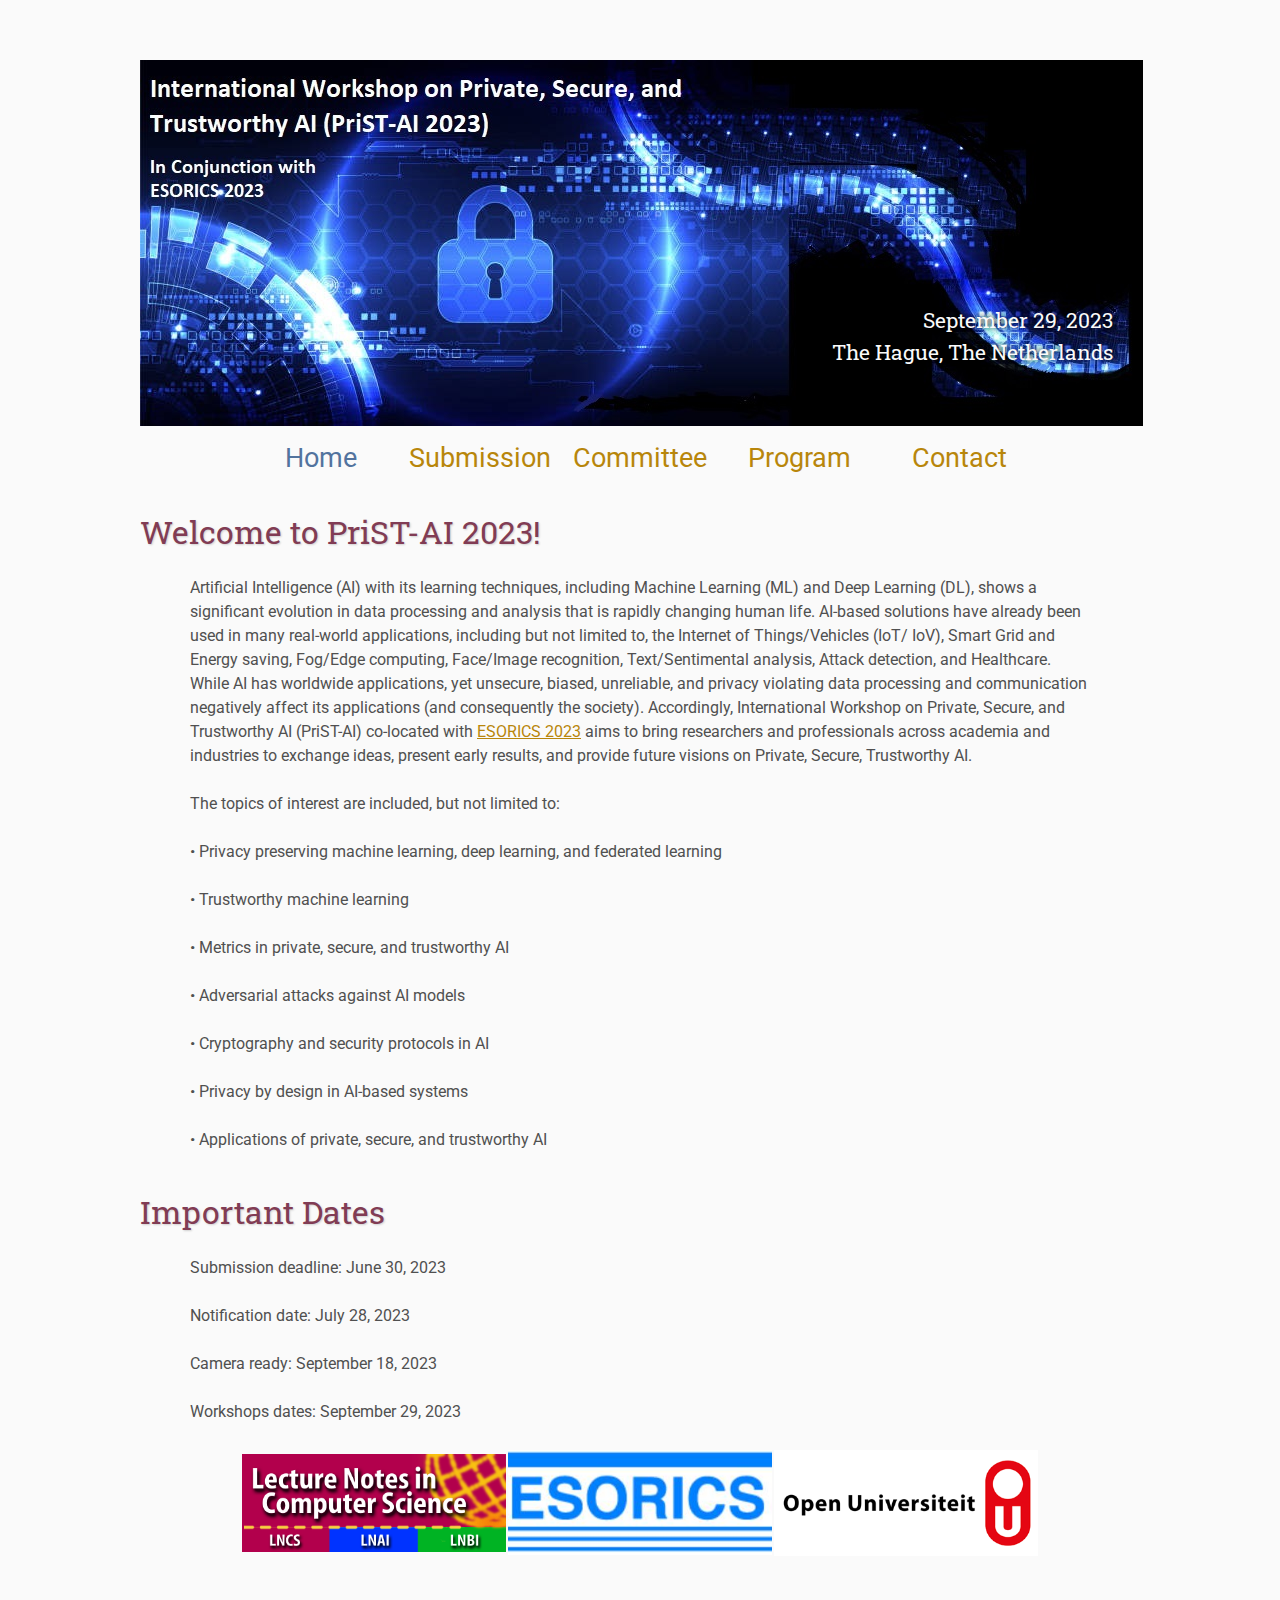
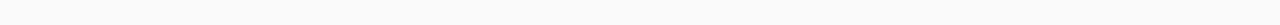
==== index.html @ 4a5e8540 "date" ====
<!DOCTYPE html>
<html lang='en'>

<head>
    <base href=".">
    <link rel="shortcut icon" type="image/png" href="assets/favicon.png"/>
    <link rel="stylesheet" type="text/css" media="all" href="assets/main.css"/>
    <meta name="description" content="Conference Template">
    <meta name="resource-type" content="document">
    <meta name="distribution" content="global">
    <meta name="KeyWords" content="Conference">
    <title>Conference Template</title>
</head>

<body>

    <div class="banner">
        <img src="assets/banner.jpg" alt="Conference Template Banner">
       
        <div class="bottom-right">
            September 29, 2023 <br>  The Hague, The Netherlands
        </div>
    </div>

    <table class="navigation">
        <tr>
            <td class="navigation">
                <a class="current" title="Conference Home Page" href=".">Home</a>
            </td>
          <td class="navigation">
                <a title="Conference Flyer" href="submission">Submission</a>
            </td>
            <td class="navigation">
                <a title="Register for the Conference" href="committee">Committee</a>
            </td>
            <td class="navigation">
                <a title="Conference Program" href="program">Program</a> 
            </td>
            <td class="navigation">
                <a title="Directions to the Conference" href="contact">Contact</a>
            </td>
          
        </tr>
    </table>

    <h2>Welcome to PriST-AI 2023!</h2>
    <p>


Artificial Intelligence (AI) with its learning techniques, including Machine Learning (ML) and Deep Learning (DL), 
shows a significant evolution in data processing and analysis that is rapidly changing human life. 
AI-based solutions have already been used in many real-world applications, including but not limited to, 
the Internet of Things/Vehicles (IoT/ IoV), Smart Grid and Energy saving, Fog/Edge computing, Face/Image recognition, 
Text/Sentimental analysis, Attack detection, and Healthcare.
While AI has worldwide applications, yet unsecure, biased, unreliable, 
and privacy violating data processing and communication negatively affect its applications (and consequently the society). 
Accordingly, International Workshop on Private, Secure, and Trustworthy AI (PriST-AI) co-located with <a target="_blank" href="https://www.esorics2023.org/">ESORICS 2023</a>  
aims to bring researchers and professionals across academia and industries to exchange ideas, 
present early results, and provide future visions on Private, Secure, Trustworthy AI. 
</p>
    <p>
The topics of interest are included, but not limited to:
 </p>
    <p>
•	Privacy preserving machine learning, deep learning, and federated learning
  </p>
<p>
•	Trustworthy machine learning
</p>
<p>
•	Metrics in private, secure, and trustworthy AI
</p>
<p>
•	Adversarial attacks against AI models
</p>
<p>
•	Cryptography and security protocols in AI
</p>
<p>
•	Privacy by design in AI-based systems
</p>
<p>
•	Applications of private, secure, and trustworthy AI
</p>
<p>



 <h2>Important Dates</h2>

 </p>
    <p>
Submission deadline: June 30, 2023

 </p>
    <p>
Notification date: July 28, 2023

 </p>
    <p>
Camera ready: September 18, 2023

</p>
    <p>

Workshops dates:  September 29, 2023






    </p>
    <table class="sponsors">
        <tr>
  <td class="sponsor">
                <a href="http://www.eyebleach.me/">
                    <img src="assets/LNCS-Logo.jpg" alt="LNCS">
                </a>
            </td>
<td class="sponsor">
                <a href="http://www.eyebleach.me/">
                    <img src="assets/esorics.jpg" alt="esorics">
                </a>
            </td>

            <td class="sponsor">
                <a href="http://www.eyebleach.me/">
                    <img src="assets/logo_ou.png" alt="Open Universiteit">
                </a>
            </td>
            
        </tr>
    </table>

    

</body>
</html>
---- assets/main.css ----
/* main.css */

/* These are the colors and fonts used throughout the webpage.
 * I've listed them here so that a user may easily
 * do a search-and-replace for these to change the site theme.
 *   'Roboto',sans-serif; Font for the title text
 *   'Roboto-Slab',serif; Font for the body text 
 *   #fafafa; Background color of the site
 *   #505050; Foreground (text) color of the site
 *   #52739e; Navy, "Template" in the logo, current page in navigation, special titles in the Program
 *   #b2132e; Reddish, "Conference" in the logo, hover color for links
 *   #813c54; Heading color, titles in the Program
 *   #b8860b; Dark Goldenrod, color for links
 */

@import url('https://fonts.googleapis.com/css?family=Roboto%7CRoboto+Slab');

*{
    border:0;
    font:inherit;
    font-size:1em;
    margin:0;
    padding:0;
    vertical-align:baseline;
}

body{
    background-color: #fafafa;
    background-size: cover;
    background-attachment: fixed;
    color: #505050; 
    text-align:left;
    font-family:'Roboto',sans-serif;
    font-size:1em;
    line-height:1.5em;
    margin: 60px auto;
    width: 1000px;
}

a{color: #b8860b; text-decoration:none;}
a.current{color: #52739e;}
a.current:hover{color: #e82945;}
a:hover{color: #b2132e;}
a:active{color: #e82945;}
h1,h2,h3,h4{clear:left; color: #813c54; margin:1.5em 0em 1em 0em; font-family:'Roboto Slab',serif; text-shadow: 1px 1px 2px #d0d0d0;}
h1{font-size:2.67em;}
h2{font-size:2.00em;}
h3{font-size:1.67em;}
h4{font-size:1.33em;}
p{list-style:none; margin:24px auto 24px auto; padding:0px; width:900px; text-align:left;}
li a, p a {text-decoration:underline; text-decoration-color:#b8860b;}
ul{list-style:none; margin:24px auto 24px auto; padding:0px; width:800px; text-align:left;}
ul li{list-style:none; margin:0px auto 0px auto; padding:0px; text-align:left;}
i,em{font-style:italic;}
b,strong{font-weight:bold;}
sup{
    vertical-align: super;
    font-size: 0.8em;
    line-height: 0;
}
sub{
    vertical-align: sub;
    font-size: 0.8em;
    line-height: 0;
}
table{
    width: 1000px;
    margin: 12px auto 24px auto;
    float: center;
    /* UNCOMMENT THIS FOR DEBUGGING THE ALIGNMENT */
    /*border: 1px solid black;*/
}
th,td{
    text-align: left;
    /* UNCOMMENT THIS FOR DEBUGGING THE ALIGNMENT */
    /*border: 1px solid black;*/
}

/* Website Banner */
.banner {position: relative; font-family:'Roboto Slab',serif;}
.top-left {font-size:3.33em; color: #505050; background: #fafafa; text-align: center; width: 1000px; height: 57px; position: absolute; padding: 36px 0 0 0; top: 0px;}
.bottom-right {font-size:1.33em; color: #fafafa; line-height: 1.5em; width: auto; height: 100px; padding: 0px 27px 27px 0px; text-align: right; position: absolute; bottom: 0px; right: 0px; text-shadow: 0px 0px 6px #000000;}

/* Conference Title Logo */
.title1{color: #b2132e; text-shadow: 1px 1px 3px #c0c0c0;} 
.title2{color: #52739e; text-shadow: 1px 1px 3px #c0c0c0;}
.year{color: #505050; font-size:0.67em; font-weight: lighter;}

/* Navigation Links (Home, Registration, etc) */
table.navigation{width:800px;}
td.navigation{font-size:1.67em; white-space:nowrap; width:20%; text-align:center; vertical-align:middle; padding:0px 0px 0px 0px;}

/* Sponsor Images */
table.sponsors{width:800px;}
td.sponsor{white-space:nowrap; width:33%; text-align:center; vertical-align:middle; padding:0px 0px 0px 0px;}
td.sponsor img{width: 100%}

/* The Table on the Program Page */
td.room{padding: 4px 12px 4px 4px; width: 90%; vertical-align:bottom; font-size:1.67em; color: #52739e; height:32px;}
td.date{white-space:nowrap; width:130px; text-align:right; vertical-align:top; padding:4px 16px 0px 0px;}
td.title{padding: 4px 12px 4px 4px; width: 90%; vertical-align:top; font-size:1.5em; color: #813c54; height:32px; font-family:'Roboto Slab',serif; text-shadow: 1px 1px 2px #d0d0d0; }
td.title-special{padding: 4px 12px 4px 4px; width: 90%; vertical-align:top; font-size:1.67em; color: #52739e; height:32px; font-family:'Roboto Slab',serif; text-shadow: 1px 1px 2px #d0d0d0;}
td.speaker{padding: 4px 12px 4px 4px; font-style: italic; font-size:1em; max-height:999999px}
td.abstract{padding: 4px 12px 12px 4px; font-size:1em; max-height:999999px}
td.abstract img{display: block; margin: 4px auto 8px auto}
table.plenary{padding-top: 8px; background: #ffffff;}

/* Registration and Directions iframes and Images */
iframe.registration{display:block; margin:1em auto 2em auto; width:700px; height:1400px; border:none;}
iframe.directions{display:block; margin:1em auto 2em auto; width:800px; height:400px; border:none;}
img.center{display:block; width:67%; margin:1em auto 2em auto;}

/* Flyer Images */
table.flyers{width:800px;}
td.flyer{white-space:nowrap; width:50%; text-align:center; vertical-align:middle; padding:0px 0px 0px 0px;}
td.sponsor img{width: 100%}

footer{font-size:0.875em; margin-top:12em; text-align:center;}

/* My hacky way of making the site mobile-friendly */
@media only screen and (max-width: 1100px) {
    h2{font-size:3.00em;}
    p{font-size:1.5em; line-height:1.5em;}
    th,td,tr{font-size:1.5em; line-height:1.5em;}
    td.date{font-size:1em; padding-top:0.5em;}
    td.navigation{font-size:1.5em; padding:0px 20px 0px 20px;}
    table.footer{font-size:0.33em;}
}
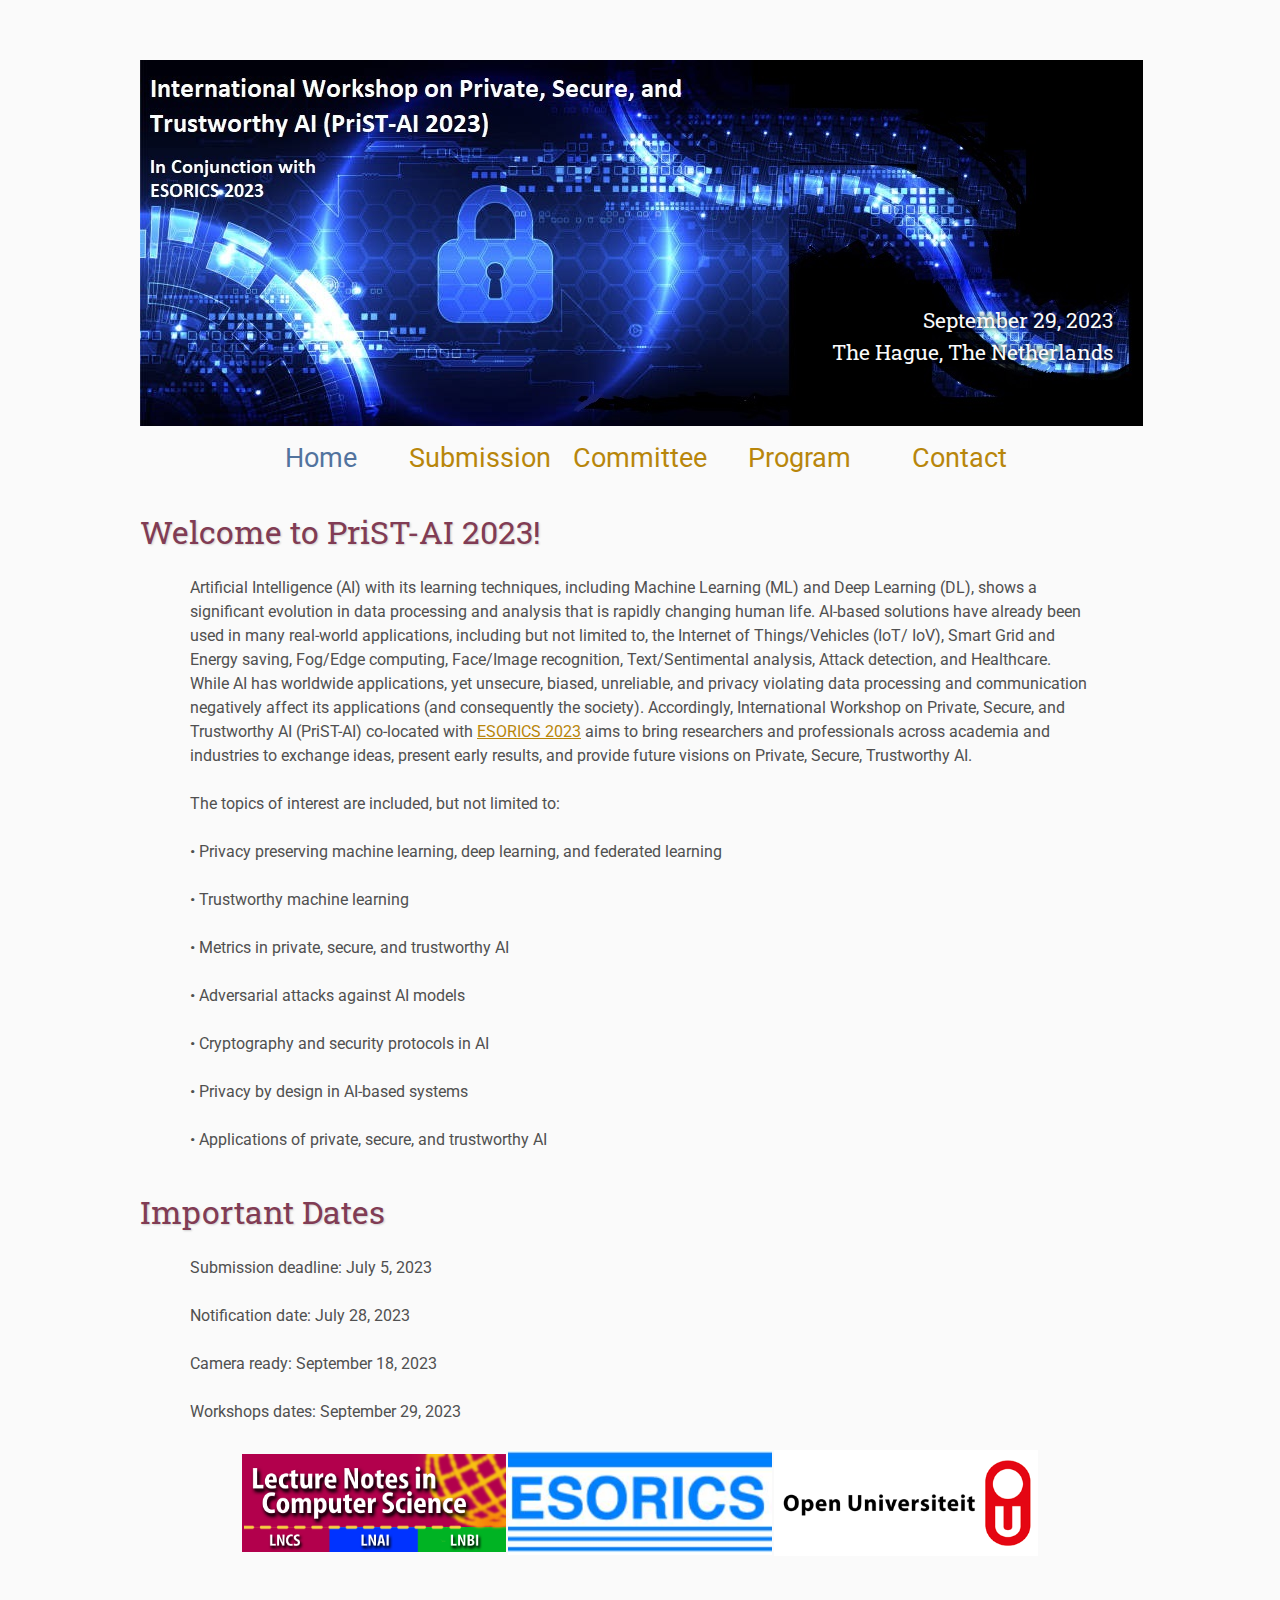
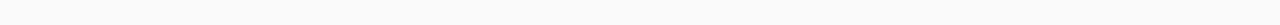
==== commit 8b56360a: "update" ====
--- a/index.html
+++ b/index.html
@@ -90,7 +90,7 @@
 
  </p>
     <p>
-Submission deadline: June 30, 2023
+Submission deadline: July 5, 2023
 
  </p>
     <p>
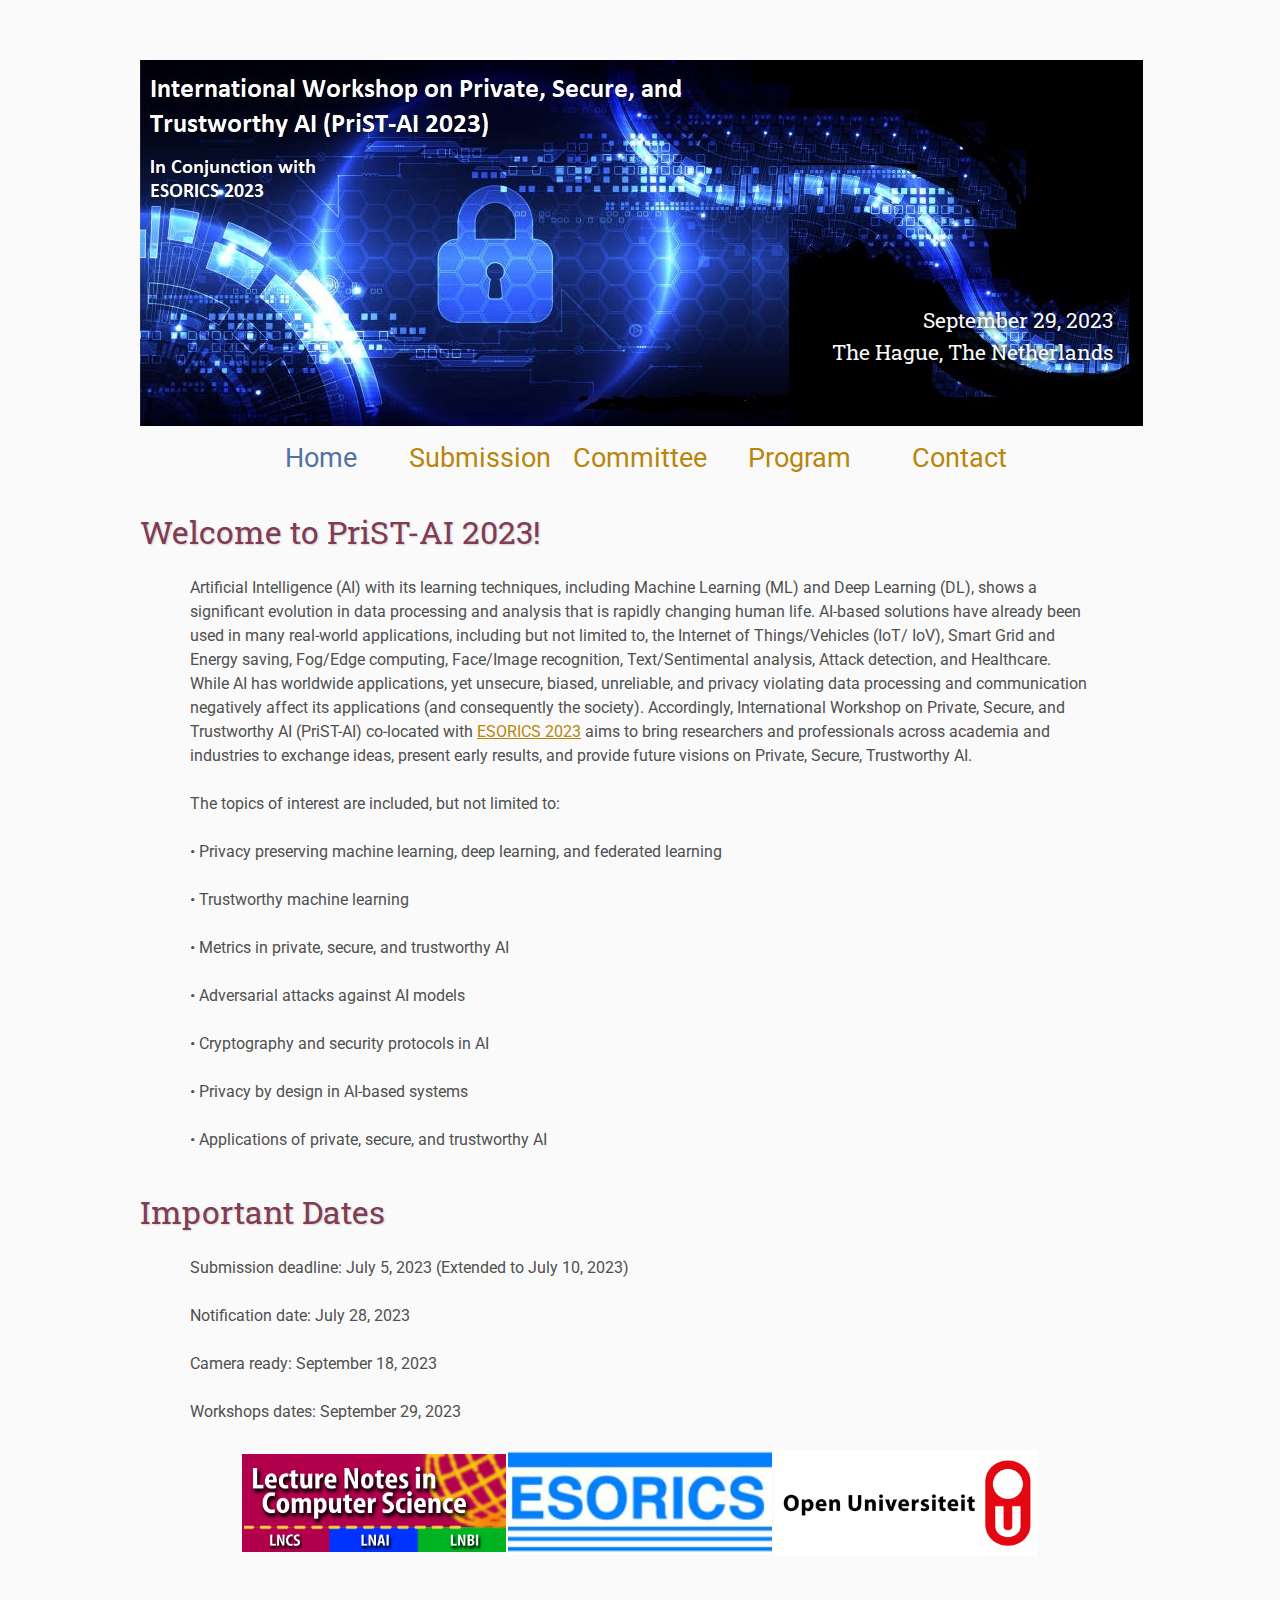
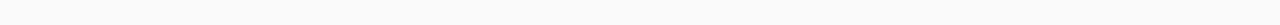
==== commit 14bc8b39: "up" ====
--- a/index.html
+++ b/index.html
@@ -90,7 +90,7 @@
 
  </p>
     <p>
-Submission deadline: July 5, 2023
+Submission deadline: July 5, 2023 (Extended to July 10, 2023)
 
  </p>
     <p>
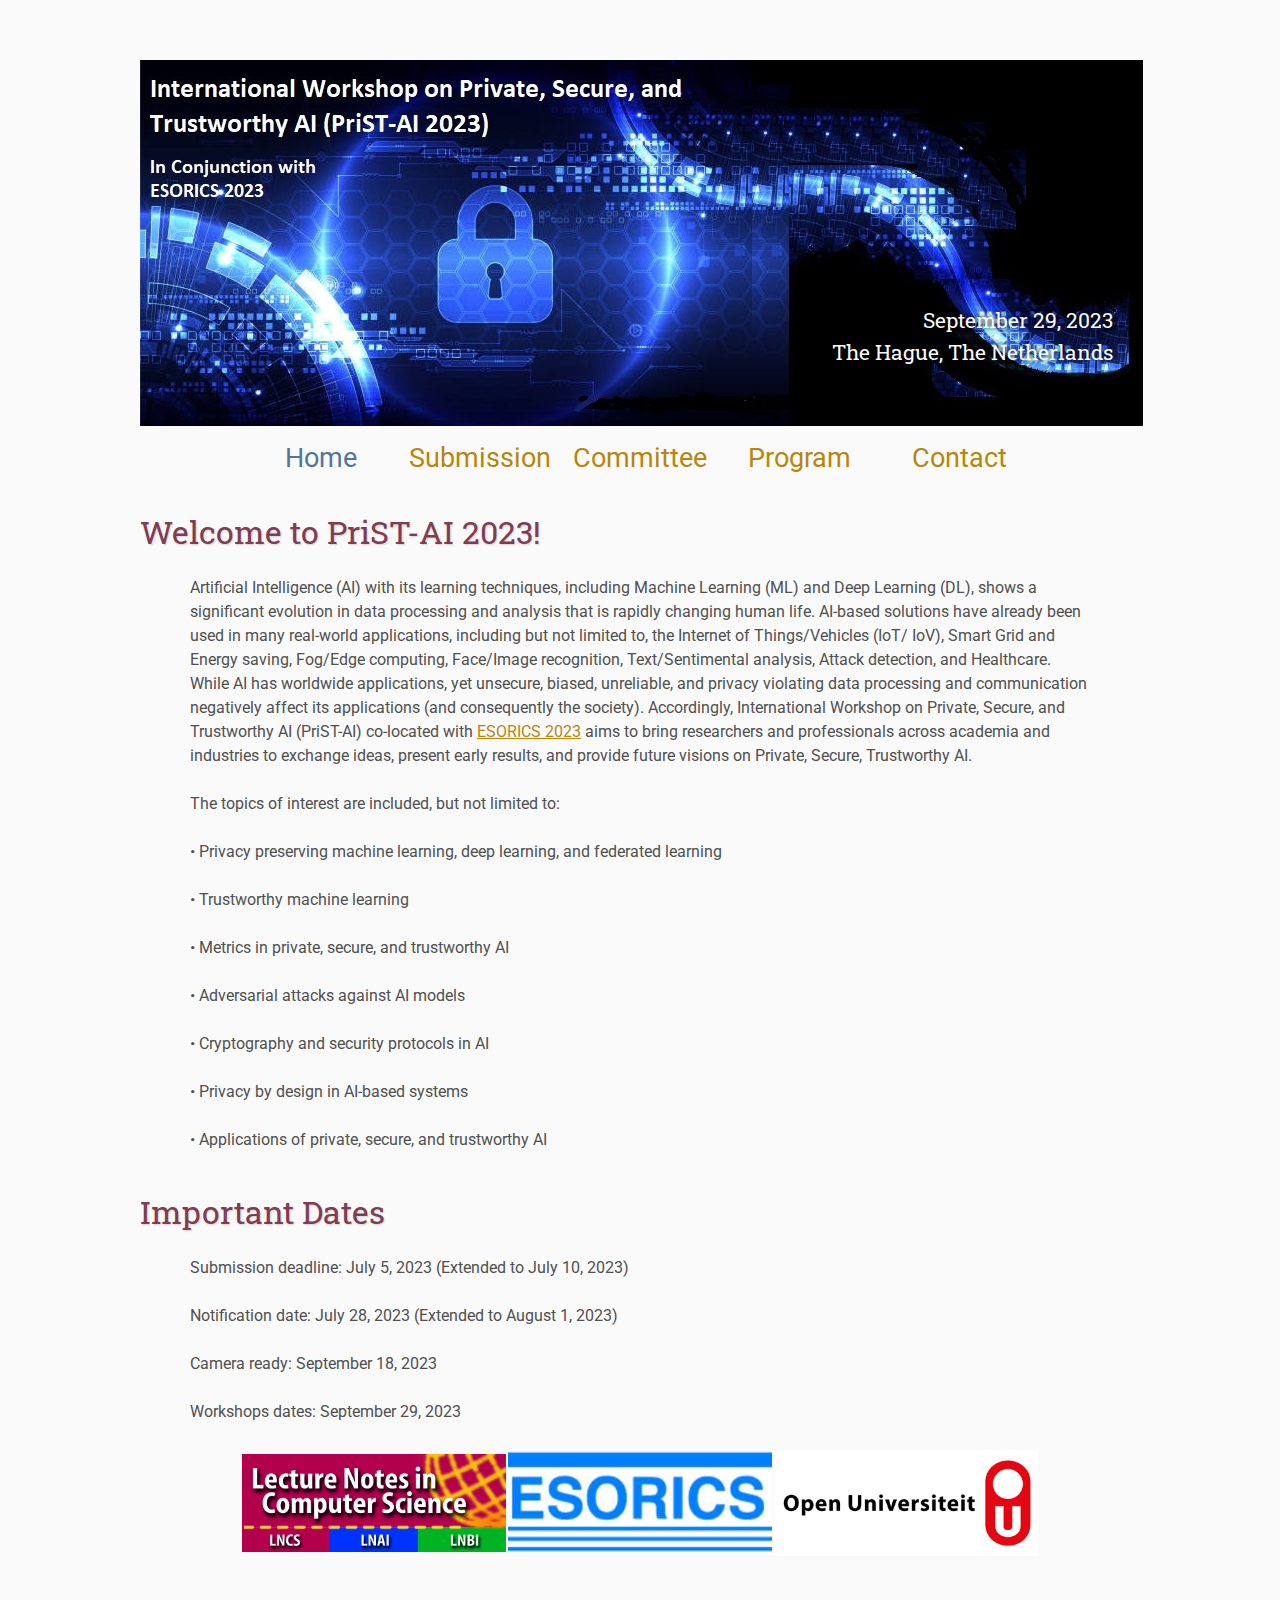
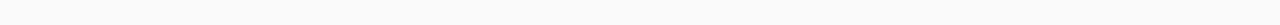
==== commit 3823ad0b: "date" ====
--- a/index.html
+++ b/index.html
@@ -94,7 +94,7 @@
 
  </p>
     <p>
-Notification date: July 28, 2023
+Notification date: July 28, 2023 (Extended to August 1, 2023)
 
  </p>
     <p>
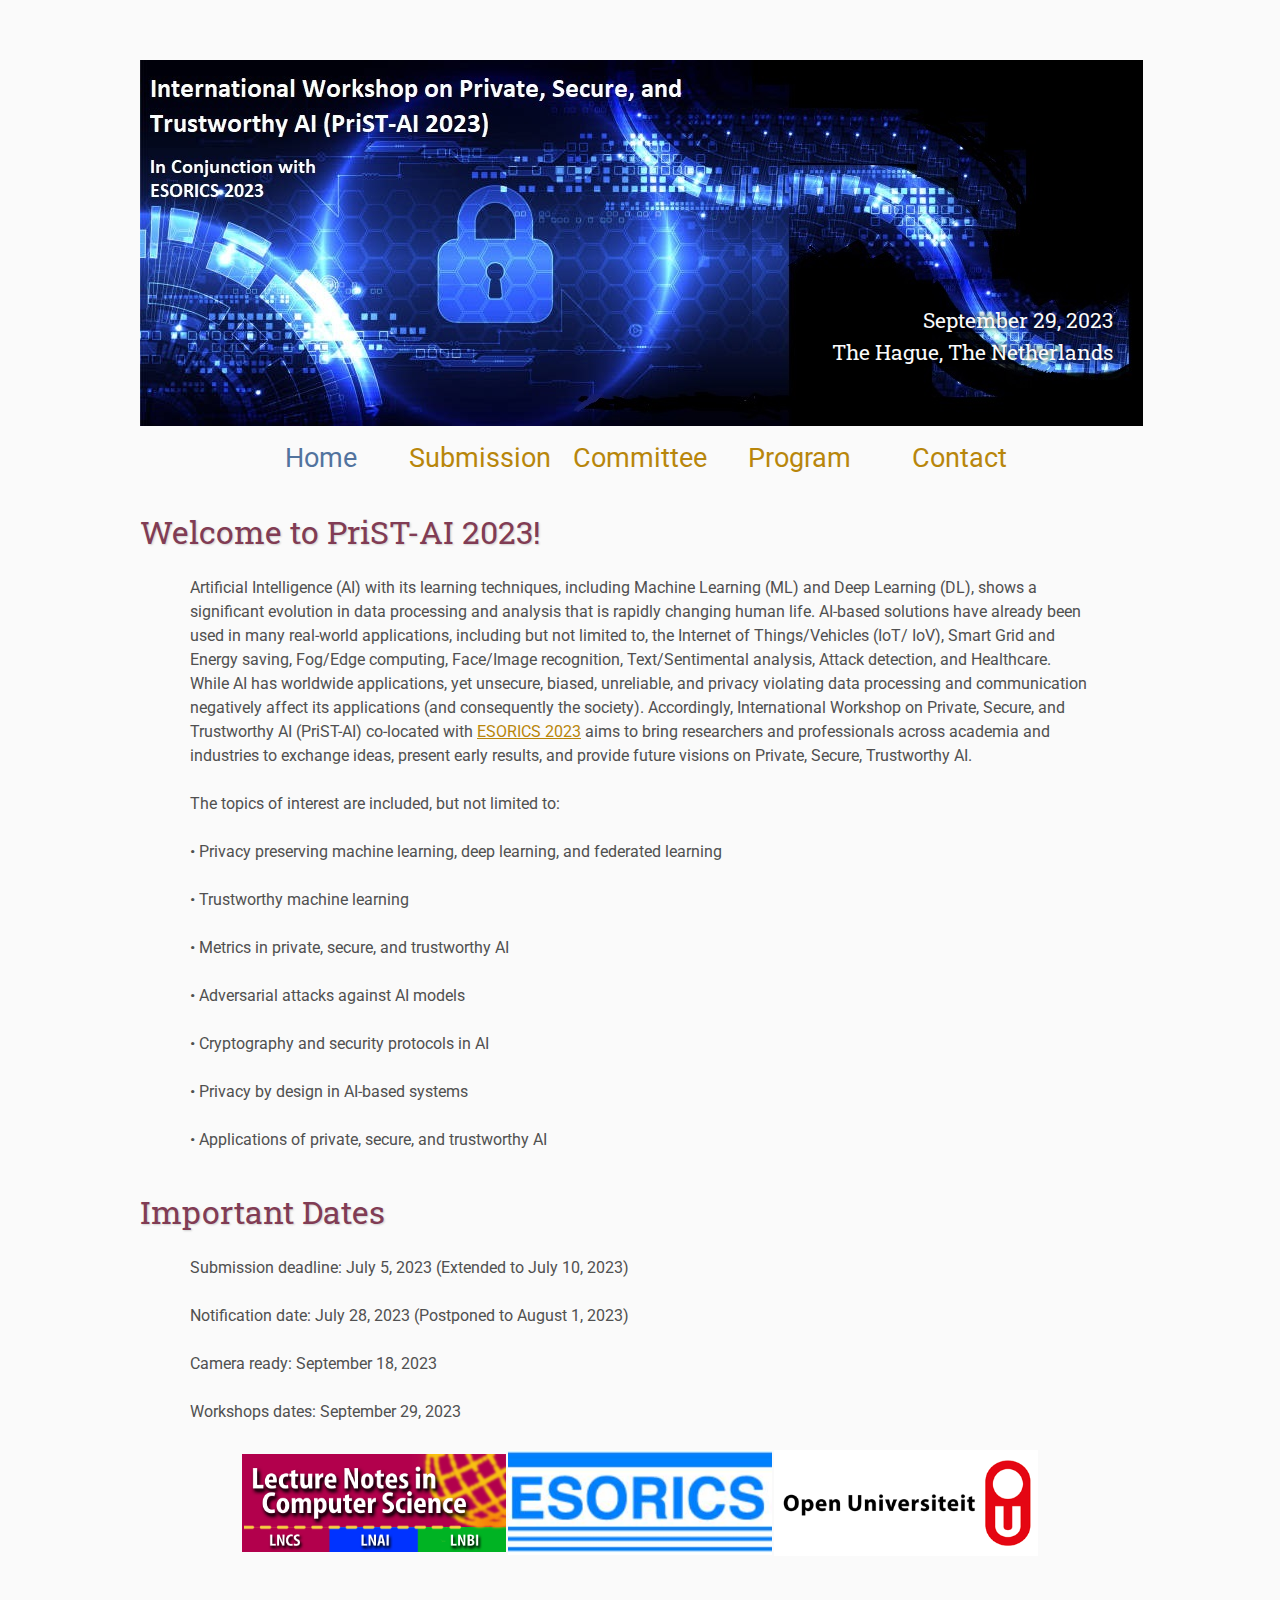
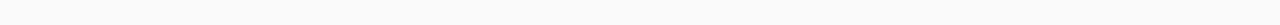
==== commit 518c9278: "post" ====
--- a/index.html
+++ b/index.html
@@ -94,7 +94,7 @@
 
  </p>
     <p>
-Notification date: July 28, 2023 (Extended to August 1, 2023)
+Notification date: July 28, 2023 (Postponed to August 1, 2023)
 
  </p>
     <p>
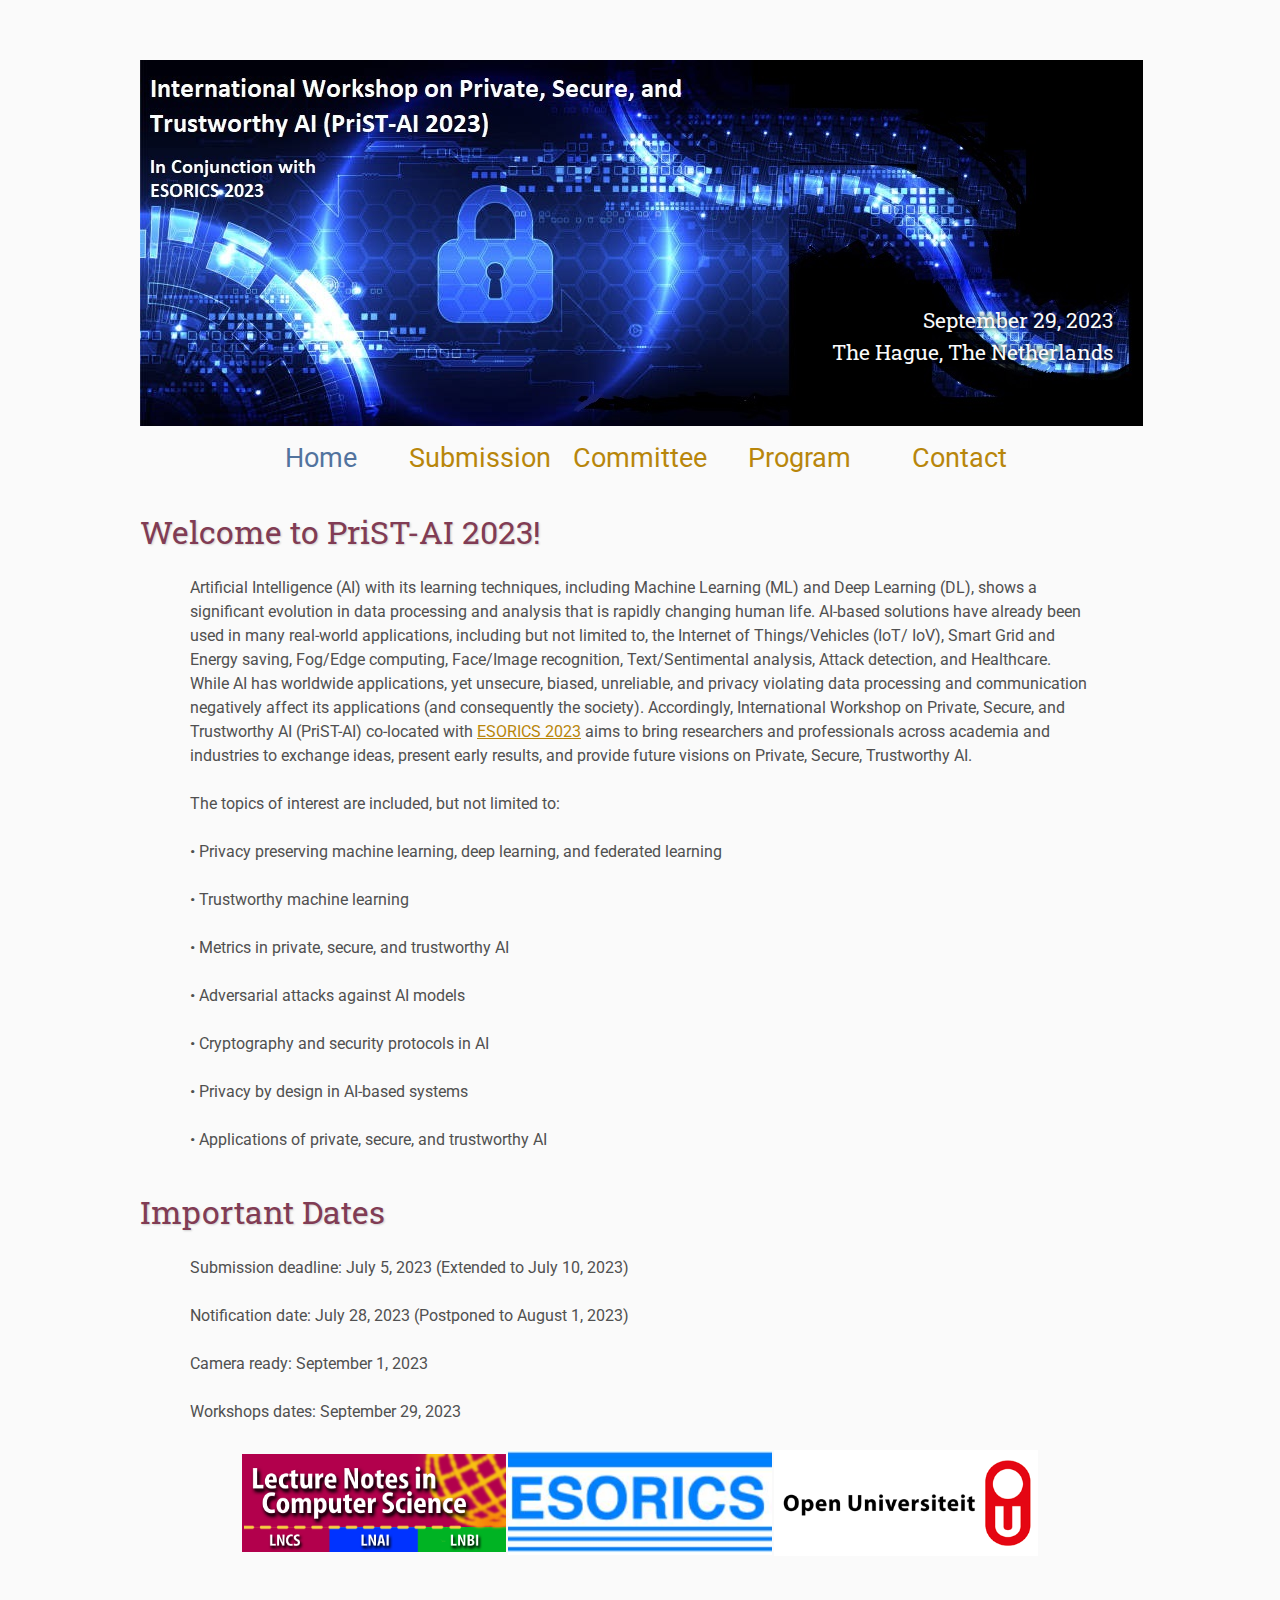
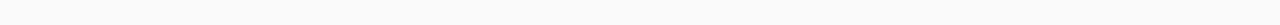
==== commit 20e5c7da: "camera" ====
--- a/index.html
+++ b/index.html
@@ -98,7 +98,7 @@
 
  </p>
     <p>
-Camera ready: September 18, 2023
+Camera ready: September 1, 2023
 
 </p>
     <p>
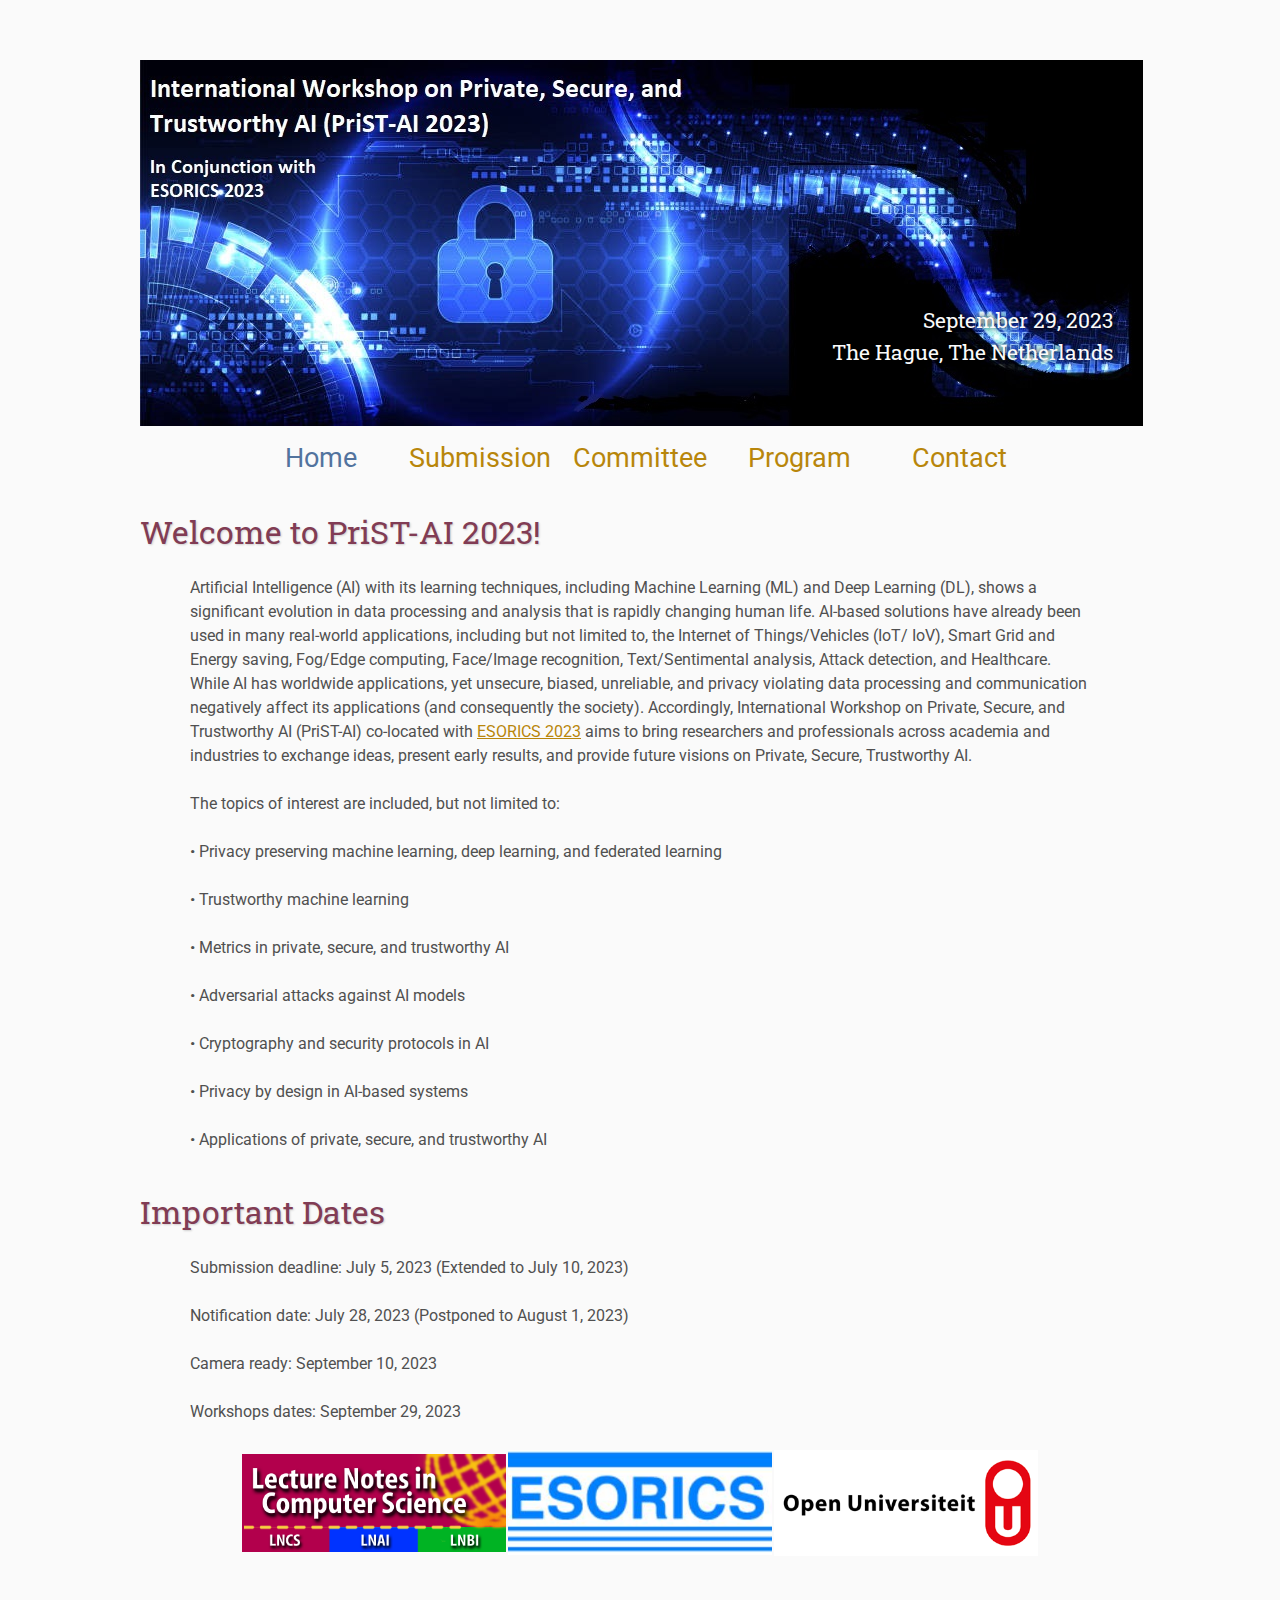
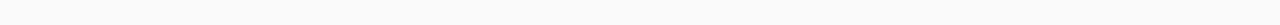
==== commit 23041dbc: "new" ====
--- a/index.html
+++ b/index.html
@@ -98,7 +98,7 @@
 
  </p>
     <p>
-Camera ready: September 1, 2023
+Camera ready: September 10, 2023
 
 </p>
     <p>
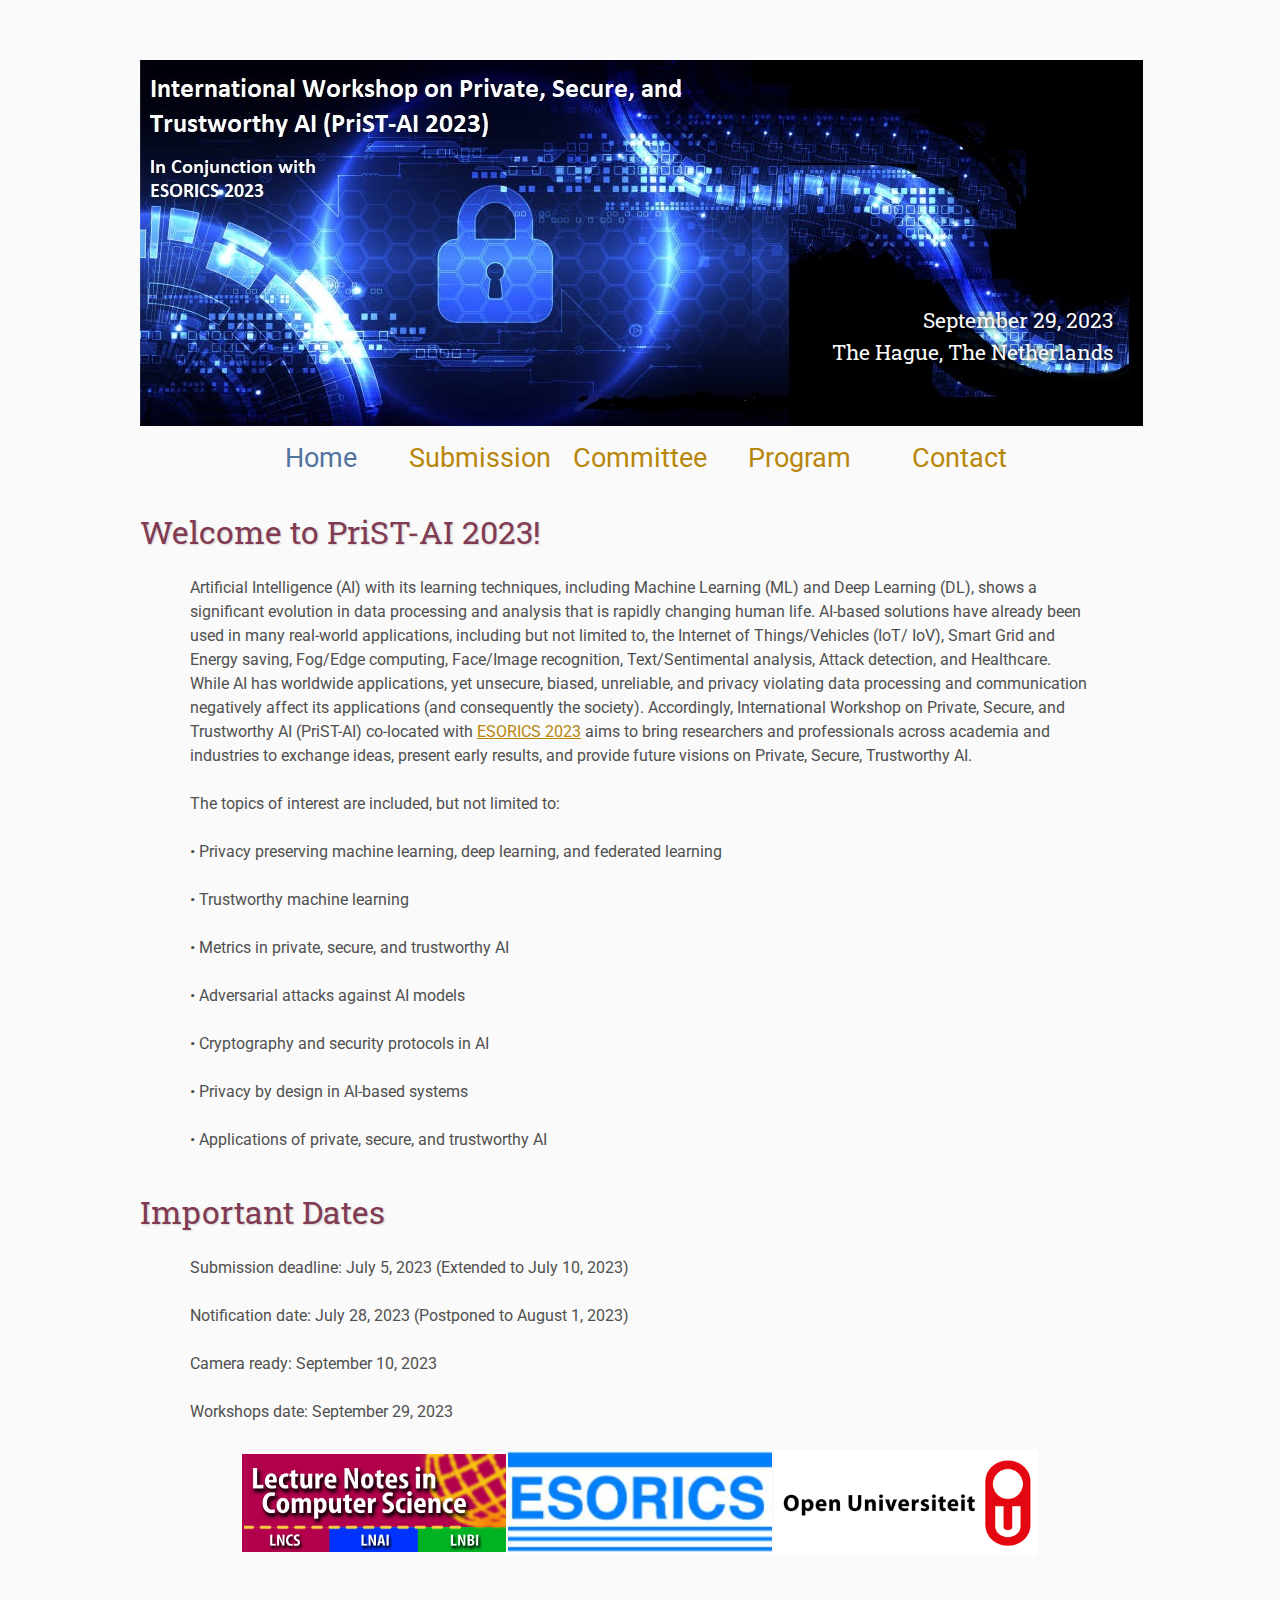
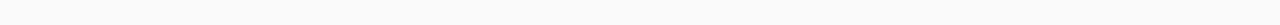
==== commit 10a5adf6: "a" ====
--- a/index.html
+++ b/index.html
@@ -103,7 +103,7 @@
 </p>
     <p>
 
-Workshops dates:  September 29, 2023
+Workshops date:  September 29, 2023
 
 
 
